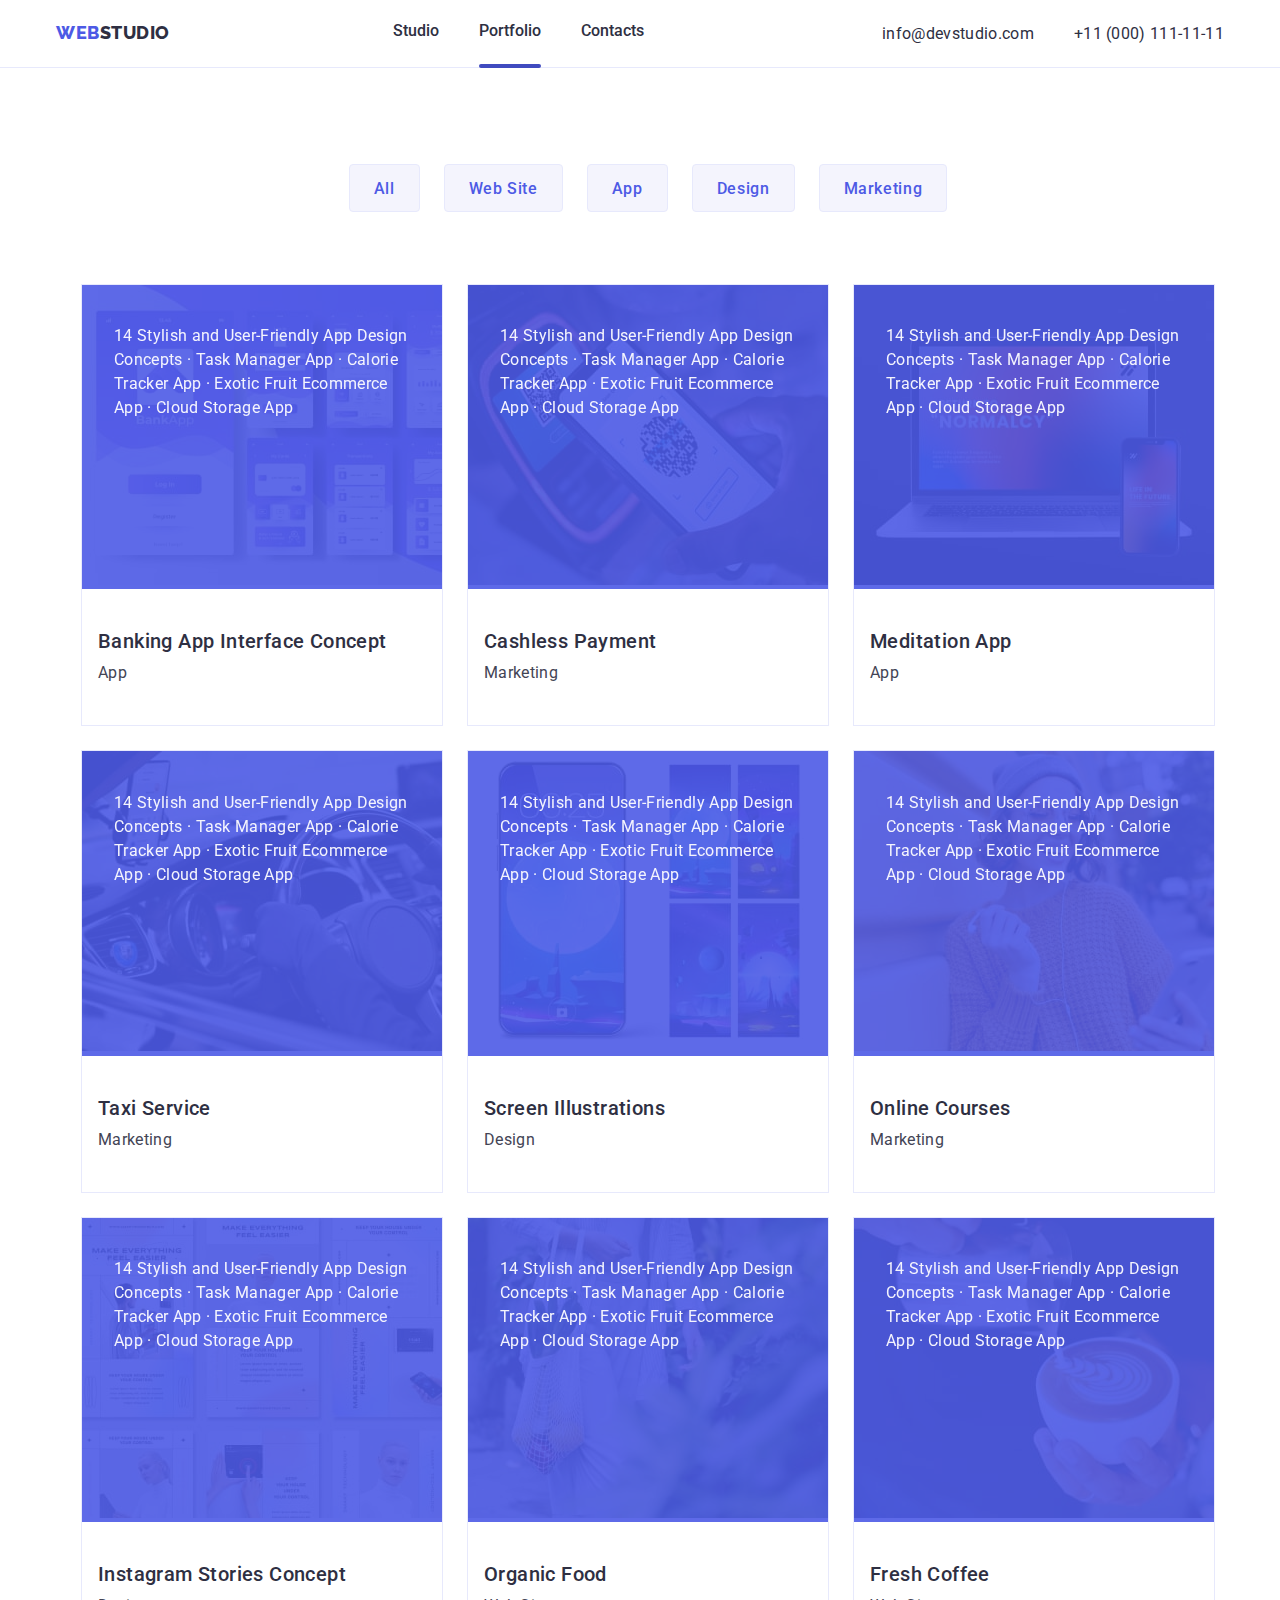
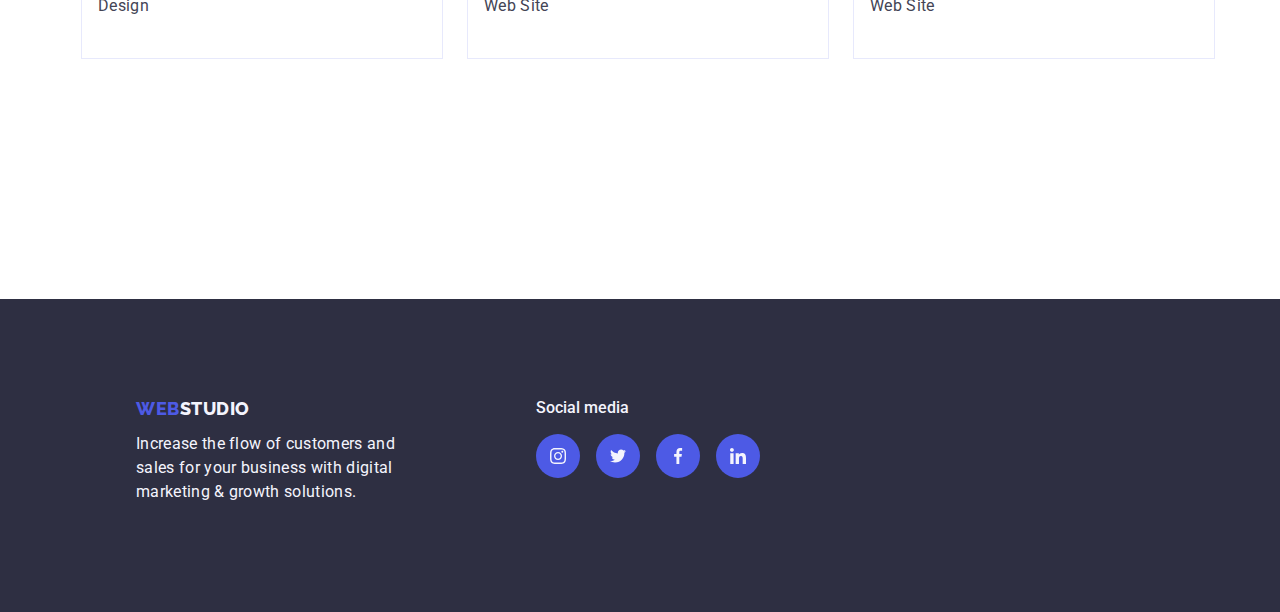
==== portfolio.html @ b54f5989 "Initial commit" ====
<!DOCTYPE html>
<html lang="en">
  <head>
    <meta charset="utf-8" />
    <meta http-equiv="X-UA-Compatible" content="IE=edge" />
    <meta name="viewport" content="width=device-width, initial-scale=1.0" />
    <title>Studio</title>
    <link rel="preconnect" href="https://fonts.googleapis.com" />
    <link rel="preconnect" href="https://fonts.gstatic.com" crossorigin />
    <link
      href="https://fonts.googleapis.com/css2?family=Roboto:wght@400;500;700&display=swap"
      rel="stylesheet"
    />
    <link
      href="https://fonts.googleapis.com/css2?family=Raleway:ital,wght@0,800;1,800&display=swap"
      rel="stylesheet"
    />
    <link
      rel="stylesheet"
      href="https://cdnjs.cloudflare.com/ajax/libs/modern-normalize/1.0.0/modern-normalize.min.css"
    />
    <link rel="stylesheet" href="./css/styles.css" />
  </head>
  <body>
    <div class="page-wrapper">
      <!-- Header: Navigation bar -->
      <header class="header">
        <div class="container-row position-sticky">
          <div class="logo">
            <a href="/index.html"><span class="logo-text">Web</span>Studio</a>
          </div>
          <nav>
            <ul class="navigation">
              <li><a href="/index.html" class="nav-link">Studio</a></li>
              <li>
                <a href="/portfolio.html" class="nav-link active">Portfolio</a>
              </li>
              <li><a class="nav-link">Contacts</a></li>
            </ul>
          </nav>
          <ul class="contacts">
            <li>
              <a href="emailto:info@devstudio.com" class="text"
                >info@devstudio.com</a
              >
            </li>
            <li>
              <a href="tel:+110001111111" class="text">+11 (000) 111-11-11</a>
            </li>
          </ul>
        </div>
      </header>
      <main>
        <!-- Filters -->
        <section class="section">
          <div class="our-team-cards padding">
            <ul class="buttons">
              <li>
                <button type="button" class="filter-button filter-button-text">
                  All
                </button>
              </li>
              <li>
                <button type="button" class="filter-button filter-button-text">
                  Web Site
                </button>
              </li>
              <li>
                <button type="button" class="filter-button filter-button-text">
                  App
                </button>
              </li>
              <li>
                <button type="button" class="filter-button filter-button-text">
                  Design
                </button>
              </li>
              <li>
                <button type="button" class="filter-button filter-button-text">
                  Marketing
                </button>
              </li>
            </ul>
          </div>
        </section>
        <section class="section project-section">
          <div class="our-team-cards">
            <div class="project-card card">
              <div class="image-holder">
                <img
                  src="./images/banking-app.jpg"
                  alt="Banking App Interface Design Concept in purple"
                  width="360"
                />
                <div class="project-description">
                  <p class="text">
                    14 Stylish and User-Friendly App Design Concepts · Task
                    Manager App · Calorie Tracker App · Exotic Fruit Ecommerce
                    App · Cloud Storage App
                  </p>
                </div>
              </div>
              <div class="body">
                <h3 class="title-h3">Banking App Interface Concept</h3>
                <p class="text">App</p>
              </div>
            </div>
            <div class="card project-card">
              <div class="image-holder">
                <img
                  src="./images/cashless-payment.jpg"
                  alt="Banking App Interface Design Concept in purple"
                  width="360"
                />
                <div class="project-description">
                  <p class="text">
                    14 Stylish and User-Friendly App Design Concepts · Task
                    Manager App · Calorie Tracker App · Exotic Fruit Ecommerce
                    App · Cloud Storage App
                  </p>
                </div>
              </div>
              <div class="body">
                <h3 class="title-h3">Cashless Payment</h3>
                <p class="text">Marketing</p>
              </div>
            </div>
            <div class="card project-card">
              <div class="image-holder">
                <img
                  src="./images/meditation-app.jpg"
                  alt="Banking App Interface Design Concept in purple"
                  width="360"
                />
                <div class="project-description">
                  <p class="text">
                    14 Stylish and User-Friendly App Design Concepts · Task
                    Manager App · Calorie Tracker App · Exotic Fruit Ecommerce
                    App · Cloud Storage App
                  </p>
                </div>
              </div>
              <div class="body">
                <h3 class="title-h3">Meditation App</h3>
                <p class="text">App</p>
              </div>
            </div>
            <div class="card project-card">
              <div class="image-holder">
                <img
                  src="./images/taxi-service.jpg"
                  alt="Banking App Interface Design Concept in purple"
                  width="360"
                />
                <div class="project-description">
                  <p class="text">
                    14 Stylish and User-Friendly App Design Concepts · Task
                    Manager App · Calorie Tracker App · Exotic Fruit Ecommerce
                    App · Cloud Storage App
                  </p>
                </div>
              </div>
              <div class="body">
                <h3 class="title-h3">Taxi Service</h3>
                <p class="text">Marketing</p>
              </div>
            </div>
            <div class="card project-card">
              <div class="image-holder">
                <img
                  src="./images/screen-illustrations.jpg"
                  alt="Banking App Interface Design Concept in purple"
                  width="360"
                />
                <div class="project-description">
                  <p class="text">
                    14 Stylish and User-Friendly App Design Concepts · Task
                    Manager App · Calorie Tracker App · Exotic Fruit Ecommerce
                    App · Cloud Storage App
                  </p>
                </div>
              </div>
              <div class="body">
                <h3 class="title-h3">Screen Illustrations</h3>
                <p class="text">Design</p>
              </div>
            </div>
            <div class="card project-card">
              <div class="image-holder">
                <img
                  src="./images/online-courses.jpg"
                  alt="Banking App Interface Design Concept in purple"
                  width="360"
                />
                <div class="project-description">
                  <p class="text">
                    14 Stylish and User-Friendly App Design Concepts · Task
                    Manager App · Calorie Tracker App · Exotic Fruit Ecommerce
                    App · Cloud Storage App
                  </p>
                </div>
              </div>
              <div class="body">
                <h3 class="title-h3">Online Courses</h3>
                <p class="text">Marketing</p>
              </div>
            </div>
            <div class="card project-card">
              <div class="image-holder">
                <img
                  src="./images/instagram-stories-concept.jpg"
                  alt="Banking App Interface Design Concept in purple"
                  width="360"
                />
                <div class="project-description">
                  <p class="text">
                    14 Stylish and User-Friendly App Design Concepts · Task
                    Manager App · Calorie Tracker App · Exotic Fruit Ecommerce
                    App · Cloud Storage App
                  </p>
                </div>
              </div>
              <div class="body">
                <h3 class="title-h3">Instagram Stories Concept</h3>
                <p class="text">Design</p>
              </div>
            </div>
            <div class="card project-card">
              <div class="image-holder">
                <img
                  src="./images/organic-food.jpg"
                  alt="Banking App Interface Design Concept in purple"
                  width="360"
                />
                <div class="project-description">
                  <p class="text">
                    14 Stylish and User-Friendly App Design Concepts · Task
                    Manager App · Calorie Tracker App · Exotic Fruit Ecommerce
                    App · Cloud Storage App
                  </p>
                </div>
              </div>
              <div class="body">
                <h3 class="title-h3">Organic Food</h3>
                <p class="text">Web Site</p>
              </div>
            </div>
            <div class="card project-card">
              <div class="image-holder">
                <img
                  src="./images/fresh-coffe.jpg"
                  alt="Banking App Interface Design Concept in purple"
                  width="360"
                />
                <div class="project-description">
                  <p class="text">
                    14 Stylish and User-Friendly App Design Concepts · Task
                    Manager App · Calorie Tracker App · Exotic Fruit Ecommerce
                    App · Cloud Storage App
                  </p>
                </div>
              </div>
              <div class="body">
                <h3 class="title-h3">Fresh Coffee</h3>
                <p class="text">Web Site</p>
              </div>
            </div>
          </div>
        </section>
      </main>
      <footer class="footer">
        <div class="footer-container">
          <div class="footer-card">
            <div class="logo">
              <a href="/index.html"
                ><span class="logo-text">Web</span
                ><span class="dark-bkg">Studio</span></a
              >
            </div>
            <p class="text dark-bkg">
              Increase the flow of customers and sales for your business with
              digital marketing & growth solutions.
            </p>
          </div>
          <div class="footer-card">
            <p class="navigation dark-bkg">Social media</p>
            <div class="social-icon-holder">
              <a
                href="https://www.instagram.com/"
                target="_blank"
                class="social-icon"
              >
                <svg width="16" height="16">
                  <use href="./icons/symbol-defs.svg#icon-instagram-2"></use>
                </svg>
              </a>
              <a
                href="https://www.twitter.com/"
                target="_blank"
                class="social-icon"
              >
                <svg width="16" height="16">
                  <use href="./icons/symbol-defs.svg#icon-twitter-1"></use>
                </svg>
              </a>
              <a
                href="https://www.facebook.com/"
                target="_blank"
                class="social-icon"
              >
                <svg width="16" height="16">
                  <use href="./icons/symbol-defs.svg#icon-facebook-1"></use>
                </svg>
              </a>
              <a
                href="https://www.linkedin.com/"
                target="_blank"
                class="social-icon"
              >
                <svg width="16" height="16">
                  <use href="./icons/symbol-defs.svg#icon-linkedin-1"></use>
                </svg>
              </a>
            </div>
          </div>
        </div>
      </footer>
    </div>
    <script src="./js/modal.js"></script>
  </body>
</html>
---- css/styles.css ----
:root {
  --brand-color: #4d5ae5;
  --default-text-color: #2e2f42;
  --link-color_hover: #404bbf;
  --text-color: #434455;
  --h1-color: #fff;
  --background-color: #fff;
  --section-background-color: #f4f4fd;
  --accent-color: #e7e9fc;
  --social-icon-hover-color: #31D0AA;
  --border-color: #8e8f99;
}

body {
  font-family: "Roboto", sans-serif;
}

ul {
  list-style-type: none;
  padding: 0;
}

.page-wrapper {
  background-color: var(--background-color);
}

/* Fonts */
.title {
  font-weight: 700;
  font-size: 56px;
  line-height: 1.07143;
  letter-spacing: 0.02em;
  color: var(--h1-color);
  max-width: 500px;
  margin: 0 auto;
}

.title-h2 {
  font-weight: 700;
  font-size: 36px;
  line-height: 1.11111;
  letter-spacing: 0.02em;
  text-transform: capitalize;
  color: var(--default-text-color);
  margin: 0 auto 72px auto;
}

.title-h3 {
  font-weight: 500;
  font-size: 20px;
  line-height: 1.2;
  letter-spacing: 0.02em;
  margin: 0;
  color: var(--default-text-color);
  padding-top: 8px;
}

.text {
  font-weight: 400;
  font-size: 16px;
  line-height: 1.5;
  letter-spacing: 0.02em;
  margin: 8px 0;
  color: var(--text-color);
}

/* Header: Navigation bar */
.header {
  border-bottom: 1px solid var(--accent-color);
  position: sticky;
  top: 0;
  background-color: var(--background-color);
}

.logo-text {
  color: var(--brand-color);
}

.logo a {
  text-decoration: none;
  text-transform: uppercase;
  color: var(--default-text-color);
}

.logo {
  display: flex;
  align-items: center;
  font-family: "Raleway", sans-serif;
  font-weight: 800;
  font-size: 18px;
  letter-spacing: 0.03em;
}

.container-row {
  display: flex;
  justify-content: space-between;
  align-items: center;
  max-width: 1200px;
  padding-left: 16px;
  margin: 0 auto;
}

.navigation {
  display: flex;
  font-weight: 500;
  margin: 0;
}

.contacts {
  display: flex;
  flex-wrap: wrap;
  font-weight: 400;
  padding: 0 16px;
}

.navigation li,
.contacts li {
  padding-left: 40px;
  flex-grow: 1;
  cursor: pointer;
}

.navigation a,
.contacts a {
  text-decoration: none;
  color: var(--default-text-color);
  flex: 1;
  transition: background-color 250ms cubic-bezier(0.4, 0, 0.2, 1);
}

.navigation a:hover,
.navigation a:visited,
.contacts a:hover,
.contacts a:visited {
  color: var(--link-color_hover);
}

.nav-link {
  display: inline-block;
  height: 45px;
  margin-top: 22px;
}

.nav-link:hover::after,
.active::after {
  content: "";
  display: block;
  background-color: var(--link-color_hover);
  border-radius: 10px;
  height: 4px;
  margin-top: 24px;
}

/* Hero section */
.container-column,
.our-team {
  display: flex;
  flex-direction: column;
  align-items: center;
}

.hero {
  background-image: linear-gradient(rgba(46, 47, 66, 0.7), rgba(46, 47, 66, 0.7)), url(../images/people-office.jpg);
  padding: 188px 0;
  width: 1440px;
  margin: 0 auto;
}

.button-text {
  color: var(--h1-color);
}

.filter-button-text {
  color: var(--brand-color);
}

.filter-button-text:hover,
.filter-button-text:active {
  color: var(--h1-color);
}

.button-text,
.filter-button-text {
  font-weight: 500;
  font-size: 16px;
  line-height: 1.5;
  letter-spacing: 0.04em;
  text-align: center;
  text-decoration: none;
}

.filter-button {
  background-color: var(--section-background-color);
  border: 1px solid var(--accent-color);
  border-radius: 4px;
  padding: 12px 24px;
  height: 48px;
  transition: background-color 250ms cubic-bezier(0.4, 0, 0.2, 1), box-shadow 250ms cubic-bezier(0.4, 0, 0.2, 1);
}

.order-button {
  background-color: var(--brand-color);
  border: none;
  border-radius: 4px;
  width: 169px;
  height: 56px;
  margin-top: 40px;
  cursor: pointer;
  transition: background-color 250ms cubic-bezier(0.4, 0, 0.2, 1), box-shadow 250ms cubic-bezier(0.4, 0, 0.2, 1);
}

.order-button:hover,
.order-button:active,
.filter-button:hover,
.filter-button:active {
  background-color: var(--link-color_hover);
  box-shadow: 0 2px 2px 0 rgba(0, 0, 0, 0.12), 0 2px 1px 0 rgba(0, 0, 0, 0.08), 0 3px 1px 0 rgba(0, 0, 0, 0.1);
}

.modal {
  position: fixed;
  z-index: 1;
  top: 0;
  left: 0;
  width: 100vw;
  height: 100vh;
  overflow: auto;
  display: flex;
  justify-content: center;
  align-items: center;
  background-color: rgba(0, 0, 0, 0.5);
}

.modal-content {
  position: relative;
  margin: 80px auto;
  padding: 24px;
  border-radius: 4px;
  width: 408px;
  height: 584px;
  box-shadow: 0 2px 1px 0 rgba(0, 0, 0, 0.2), 0 1px 3px 0 rgba(0, 0, 0, 0.12), 0 1px 1px 0 rgba(0, 0, 0, 0.14);
  background: #fcfcfc;
}

.is-hidden {
  display: none;
}

.close-btn {
  cursor: pointer;
  position: absolute;
  top: 24px;
  right: 24px;
  display: flex;
  flex-wrap: wrap;
  justify-content: center;
  align-content: center;
  text-align: center;
  color: var(--default-text-color);
  background-color: var(--accent-color);
  border-radius: 50%;
  border: 1px solid rgba(0, 0, 0, 0.1);
  width: 23px;
  height: 23px;
  transition: background-color 250ms cubic-bezier(0.4, 0, 0.2, 1);
}

.close {
  display: flex;
  justify-content: space-around;
  font-size: 20px
}

.close-btn:hover,
.close-btn:active {
  background-color: var(--link-color_hover);
  color: var(--background-color)
}

/* Features section */
.section-padding {
  padding-top: 120px;
}

.icon-holder {
    display: flex;
    flex-wrap: wrap;
    justify-content: center;
    align-content: center;
    background-color: var(--section-background-color);
    width: 264px;
    height: 112px;
    border-radius: 4px;
}

.container-cards,
.section {
  display: flex;
  justify-content: space-around;
  max-width: 1200px;
  padding-left: 16px;
  margin: 0 auto;
}

.cards {
  display: flex;
  flex-direction: row;
  align-items: center;
  min-width: 356px;
  gap: 24px;
  padding: 0;
}

/* Section: What are we doing */
/* .position,
.position h2 {
  position: relative;
  z-index: 1;
} */

.image-cards {
  display: flex;
  justify-content: space-between;
  padding: 0;
  width: 1200px;
}

/* Section: Our Team */
.our-team {
  padding: 120px 0;
  text-align: center;
  background-color: #f4f4fd;
  width: 1440px;
  margin: 0 auto;
}

.our-team-cards {
  display: flex;
  gap: 24px;
  flex-wrap: wrap;
  justify-content: center;
  max-width: 1200px;
}

.card {
  display: flex;
  flex-direction: column;
  background-color: var(--background-color);
}

.team-card {
  border-radius: 0 0 4px 4px;
  transition: box-shadow 250ms cubic-bezier(0.4, 0, 0.2, 1);
}

.project-card {
  border: 1px solid #e7e9fc;
  overflow: hidden;
  transition: box-shadow 250ms cubic-bezier(0.4, 0, 0.2, 1);
}

.team-card:hover,
.project-card:hover {
  box-shadow: 0 2px 1px 0 rgba(46, 47, 66, 0.08), 0 1px 1px 0 rgba(46, 47, 66, 0.16), 0 1px 6px 0 rgba(46, 47, 66, 0.08);
}

.card > .body {
  padding: 20px 20px;
  text-align: center;
}

.project-card > .body {
  padding: 32px 16px;
  text-align: left;
}

@keyframes slide-top {
  0% {
    transform: translateY(100%)
  }

  100% {
    transform: translateY(0);
  }
}

@keyframes slide-bottom {
  0% {
    transform: translateY(0);
  }

  100% {
    transform: translateY(100%);
  }
}
.image-holder {
  position: relative;
  overflow: hidden;
}

.project-card:hover .project-description {
  animation: slide-top 1s cubic-bezier(0.250, 0.460, 0.450, 0.940) both;
  visibility: visible;
}

.project-card .project-description {
  animation: slide-bottom 1s cubic-bezier(0.250, 0.460, 0.450, 0.940) both;
  visibility: visible;
}

.project-description {
  display: block;
  position: absolute;
  bottom: 0;
  background-color: rgba(77, 90, 229, 0.9);
  width: 360px;
  min-height: 305px;
  padding: 32px;
  visibility: hidden;
}

.project-description p {
  color: var(--section-background-color)
}

/* Section: Customers */
.customers-icon-holder {
  display: flex;
  flex-wrap: wrap;
  justify-content: center;
  align-content: center;
  background-color: transparent;
  width: 180px;
  height: 88px;
  border: 1px solid var(--border-color);
  border-radius: 4px;
  transition: border 250ms cubic-bezier(0.4, 0, 0.2, 1), fill 250ms cubic-bezier(0.4, 0, 0.2, 1);;
}

.customers-icon-holder:hover {
    border: 1px solid var(--link-color_hover);
}

.customers-icon-holder svg:hover {
    fill: var(--link-color_hover);
}

/* Footer */
.footer {
    display: flex;
    justify-content: center;
    background-color: var(--default-text-color);
    width: 1440px;
    margin: 0 auto;
    margin-top: 120px;
}

.footer-container {
  display: flex;
  flex-direction: row;
  gap: 120px;
  width: 1200px;
  padding: 100px 16px;
}

.dark-bkg {
  color: var(--section-background-color);
}

.text.dark-bkg {
  margin-top: 12px;
  width: 280px;
}

.footer-card {
    display: flex;
    flex-direction: column;
}

.footer .social-icon-holder {
    padding-top: 16px;
    gap: 16px;
}

.social-icon-holder {
  display: flex;
  justify-content: space-evenly;
  padding-top: 8px;
}

.social-icon {
  display: flex;
  flex-wrap: wrap;
  justify-content: center;
  align-content: center;
  width: 44px;
  height: 44px;
  background-color: var(--brand-color);
  border-radius: 50%;
  transition: background-color 250ms cubic-bezier(0.4, 0, 0.2, 1);
}

.social-icon:hover {
  background-color: var(--social-icon-hover-color);
}

/* Portfolio page */
.padding {
  padding-top: 96px;
}

.buttons {
  display: flex;
  justify-content: center;
  gap: 24px;
  list-style: none;
  padding: 0;
  margin: 0;
}

.section.project-section {
  padding-top: 72px;
  padding-bottom: 120px;
}
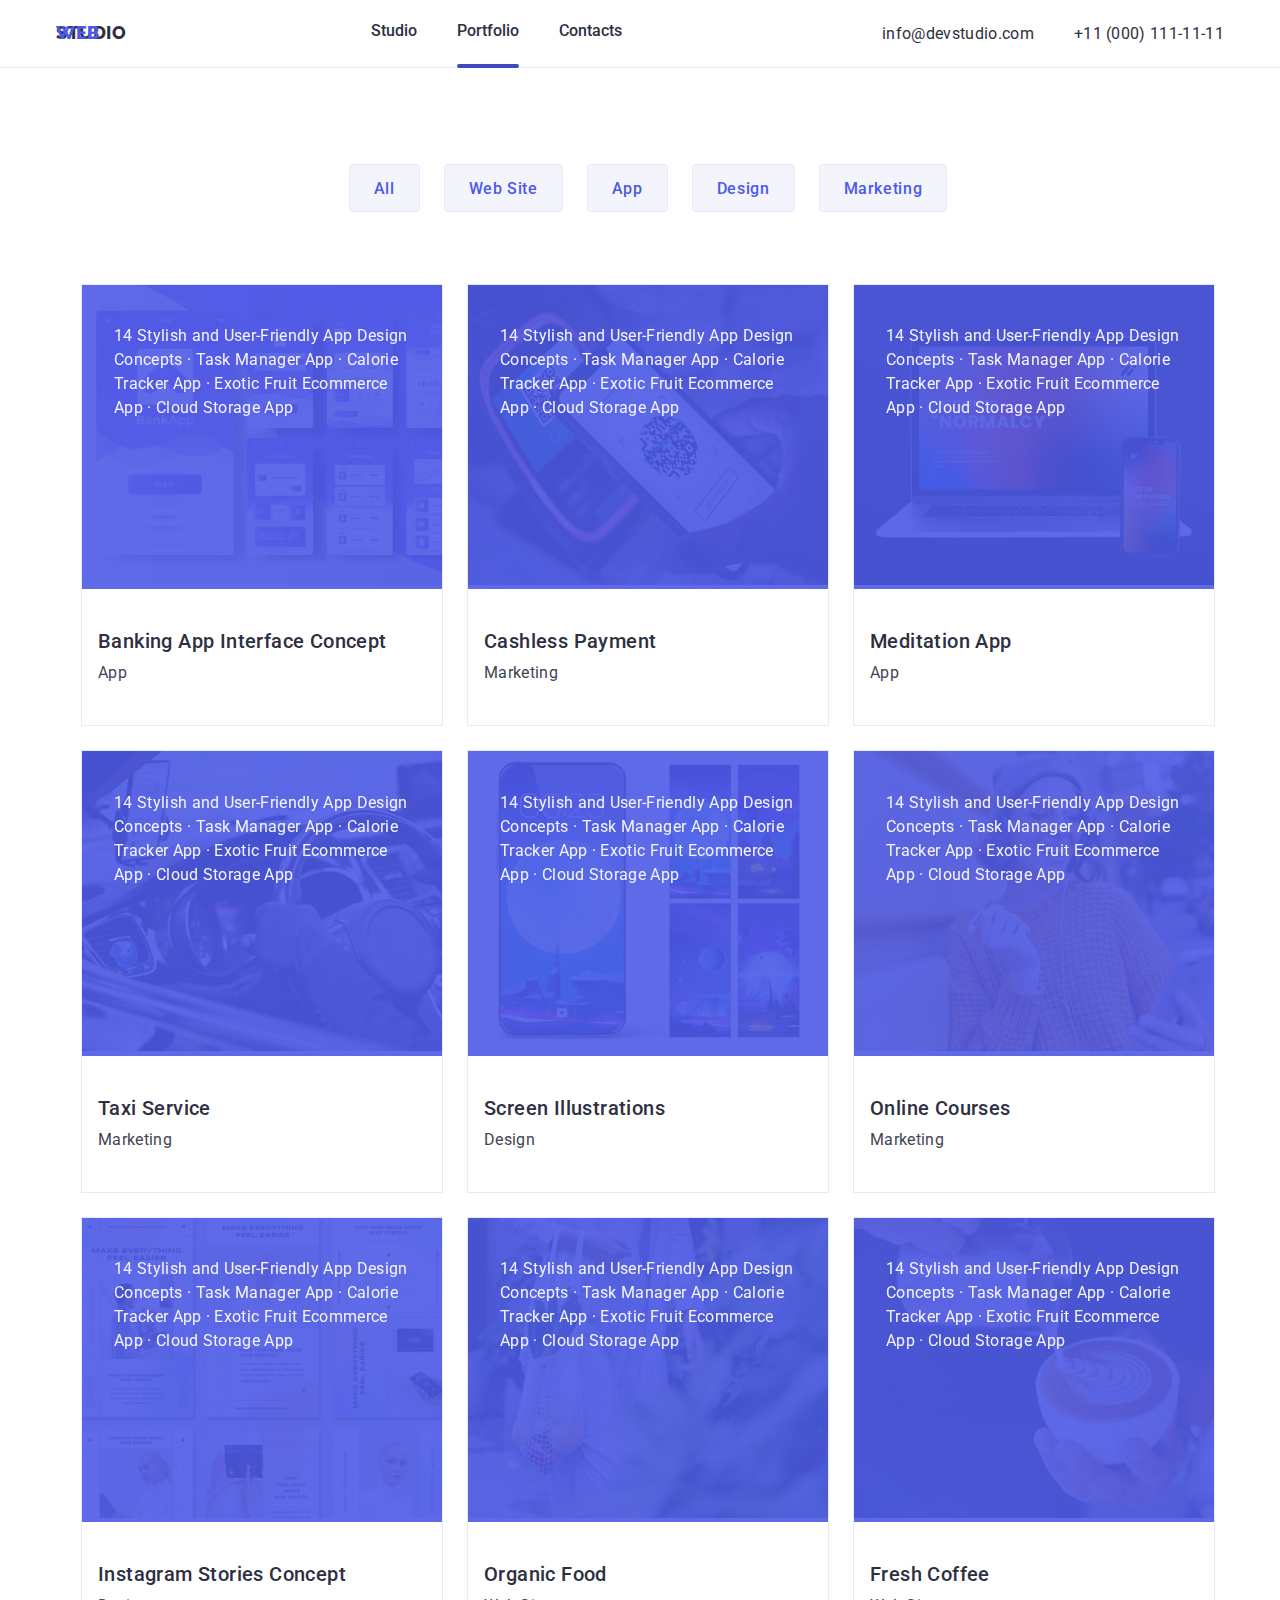
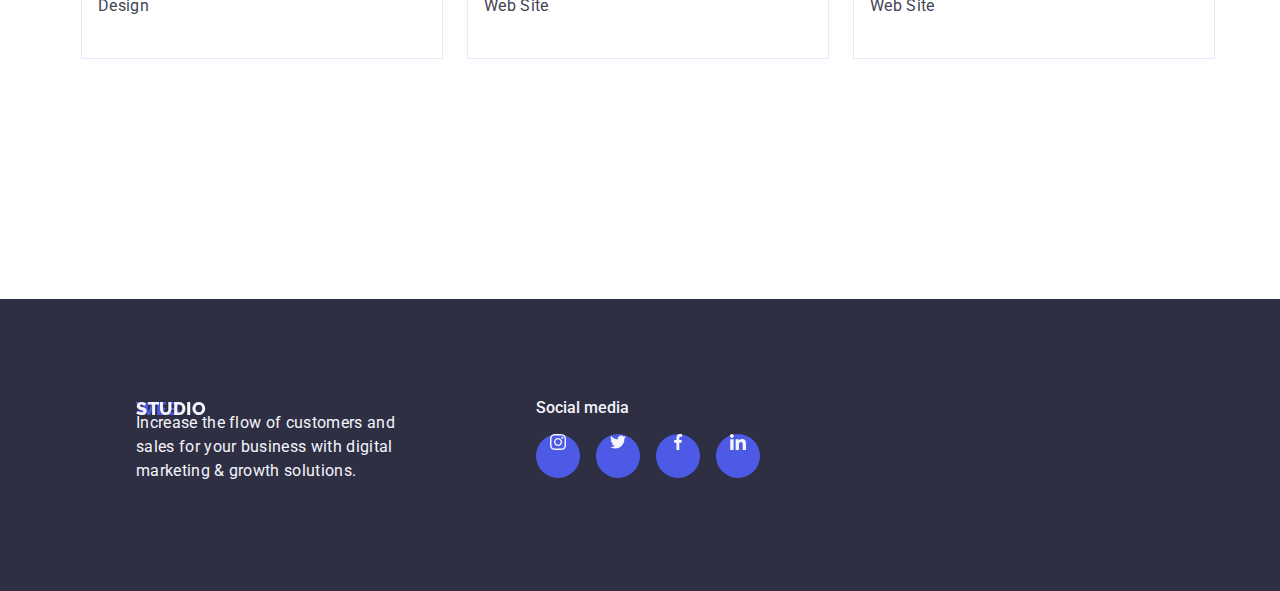
==== commit 9cae14af: "Marcajul si Stilizarea Formuralului" ====
--- a/portfolio.html
+++ b/portfolio.html
@@ -25,13 +25,13 @@
     <div class="page-wrapper">
       <!-- Header: Navigation bar -->
       <header class="header">
-        <div class="container-row position-sticky">
+        <div class="container-row">
           <div class="logo">
-            <a href="/index.html"><span class="logo-text">Web</span>Studio</a>
+            <a href="index.html"><span class="logo-text">Web</span>Studio</a>
           </div>
           <nav>
             <ul class="navigation">
-              <li><a href="/index.html" class="nav-link">Studio</a></li>
+              <li><a href="index.html" class="nav-link">Studio</a></li>
               <li>
                 <a href="/portfolio.html" class="nav-link active">Portfolio</a>
               </li>
--- a/css/styles.css
+++ b/css/styles.css
@@ -130,8 +130,10 @@
 
 .navigation a:hover,
 .navigation a:visited,
+.navigation a:active,
 .contacts a:hover,
-.contacts a:visited {
+.contacts a:visited,
+.privacy-policy a {
   color: var(--link-color_hover);
 }
 
@@ -234,7 +236,7 @@
 .modal-content {
   position: relative;
   margin: 80px auto;
-  padding: 24px;
+  padding: 0 24px;
   border-radius: 4px;
   width: 408px;
   height: 584px;
@@ -253,7 +255,6 @@
   right: 24px;
   display: flex;
   flex-wrap: wrap;
-  justify-content: center;
   align-content: center;
   text-align: center;
   color: var(--default-text-color);
@@ -266,9 +267,7 @@
 }
 
 .close {
-  display: flex;
-  justify-content: space-around;
-  font-size: 20px
+  font-size: 18px
 }
 
 .close-btn:hover,
@@ -276,6 +275,162 @@
   background-color: var(--link-color_hover);
   color: var(--background-color)
 }
+
+.form {
+  display: flex;
+  flex-direction: column;
+  font-family: inherit;
+  gap: 16px;
+}
+
+.form-group {
+  display: flex;
+  flex-direction: column;
+  margin-top: 72px;
+  border: none;
+  padding: unset;
+  gap: 8px;
+}
+
+.form-title {
+  font-weight: 500;
+  font-size: 16px;
+  text-align: center;
+  margin-bottom: 16px;
+}
+
+.form-label {
+  display: flex;
+  flex-direction: column;
+  position: relative;
+  color: var(--border-color);
+  gap: 4px;
+  font-size: 12px;
+}
+
+input {
+  padding: 8px;
+  cursor: pointer;
+}
+
+.form-label > svg {
+  position: absolute;
+  top: 56%;
+  left: 16px;
+}
+
+.form-label:nth-child(2) > svg {
+  top: 52%;
+}
+
+.form-icon {
+  display: inline-block;
+  width: 12px;
+  height: 12px;
+  fill: var(--default-text-color);
+}
+
+.input {
+  border: 1px solid var(--border-color);
+  border-radius: 4px;
+  height: 40px;
+  padding: 0 32px;
+}
+
+.input:focus {
+  outline-width: 0;
+  border: 1px solid var(--brand-color);
+}
+
+.input:focus + .form-icon {
+  fill: var(--brand-color);
+}
+
+textarea {
+  resize: none;
+  border: 1px solid rgba(46, 47, 66, 0.4);
+  border-radius: 4px;
+  border-color: var(--border-color);
+  width: 360px;
+  padding: 8px 16px;
+}
+
+::placeholder {
+  font-weight: 400;
+  font-size: 12px;
+  line-height: 1.5;
+  letter-spacing: 0.02em;
+  color: rgba(46, 47, 66, 0.4);
+}
+
+textarea:focus {
+  outline: none;
+  border: 1px solid var(--brand-color)
+}
+
+.privacy-policy {
+  display: flex;
+  border: none;
+  position: relative;
+  padding: unset;
+  color: var(--border-color);
+  font-size: 12px;
+  align-items: center;
+  gap: 8px;
+}
+
+.privacy-policy input, span, svg {
+  position: absolute;
+}
+
+.privacy-policy input {
+  opacity: 0;
+  width: 16px;
+  height: 16px;
+  z-index: 1;
+}
+
+.privacy-policy span {
+  display: flex;
+  flex-wrap: wrap;
+  justify-content: center;
+  align-content: center;
+  text-align: center;
+  border-radius: 2px;
+  border: 1px solid rgba(46, 47, 66, 0.4);
+  width: 16px;
+  height: 16px;
+}
+
+.checkmark {
+  opacity: 0;
+  width: 11px;
+  height: 10px;
+  
+}
+
+input.checkbox:checked + span {
+  background-color: var(--link-color_hover);
+  border: 1px solid var(--link-color_hover);
+}
+
+input.checkbox:checked + span svg {
+  top: 50%;
+  left: 8,5%;
+  transform: translateY(-50%);
+  opacity: 1;
+  transition: background-color 250ms cubic-bezier(0.4, 0, 0.2, 1);
+}
+
+.terms-text {
+  margin-left: 24px;
+}
+
+form .button-position {
+  align-self: center;
+  margin-top: 8px;
+}
+
 
 /* Features section */
 .section-padding {
